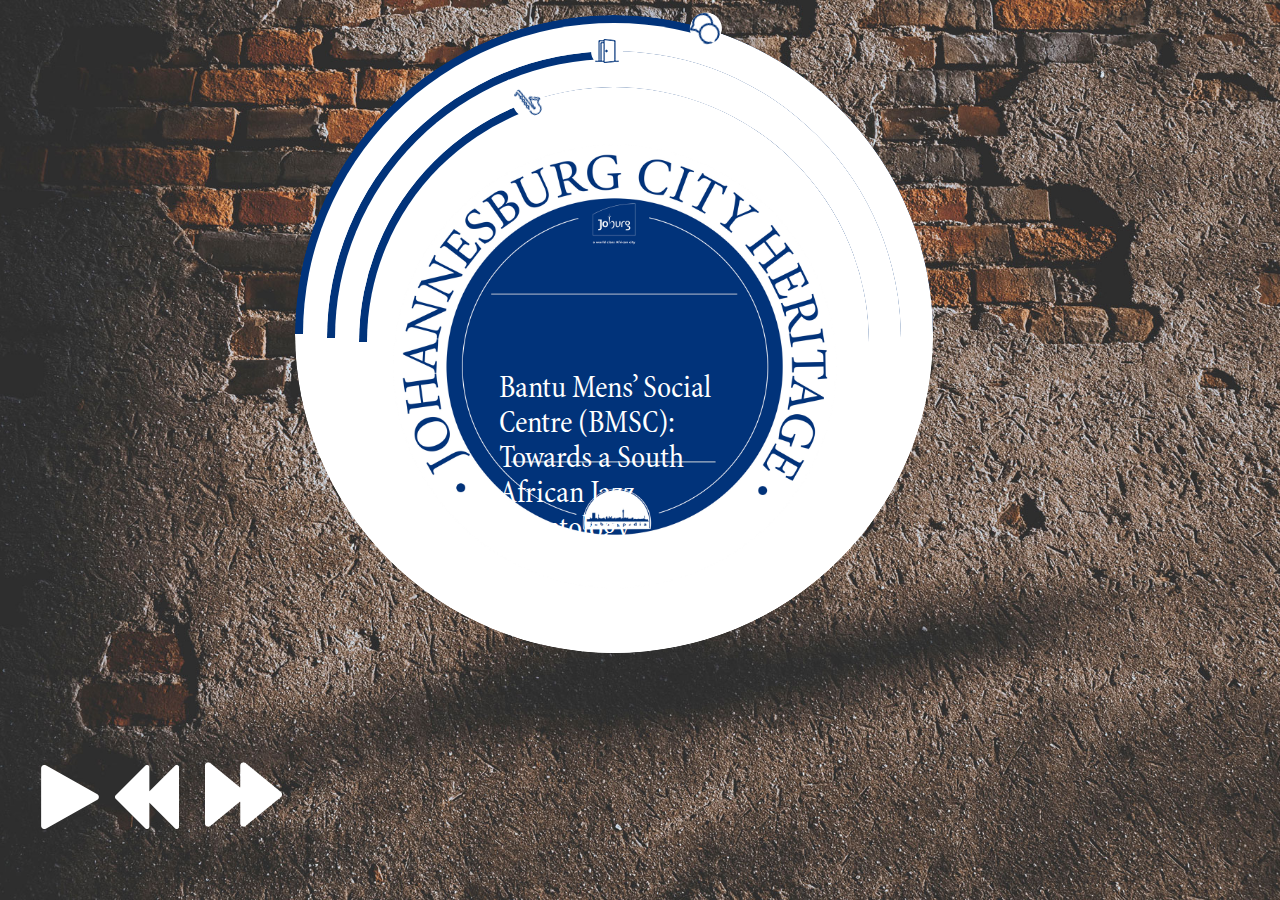
==== BMSC.html @ 6cd698eb "audio completed, mobile display completed" ====
<!DOCTYPE html>
<html lang="en">
<head>
    <meta charset="UTF-8">
    <meta name="viewport" content="width=device-width, initial-scale=1.0">
    <link href="plugins/roundslider.min.css" rel="stylesheet" />
    <link rel="stylesheet" href="css/style.css">
    <title>Bantu Mens’ Social Centre (BMSC) Project</title>
</head>
<body>

    <!-- TEXT BLOCK -->
    <div id="textBlock">
        <h1>Bantu Mens’ Social Centre (BMSC): Towards a South African Jazz Hauntology</h1>
        <p>
            <em>
            BANTU MENS’ SOCIAL CENTRE
            Opened in 1924 to provide recreational facilities for young black men, the BMSC became a great centre of cultural activity, frequented by intellectuals, artists, writers and emerging political leaders. Sporting events were held here, plays and concerts, and the annual Eisteddfod, which became a national event. In 1944, the Youth League of the African National Congress was founded here, which went on to transform the politics of the parent organization.
            </em>
        </p>

        <h1>Introduction</h1>
        <p>
            The deep blue enamel Johannesburg City Heritage plaque is installed next to a double-door on what seems to be the side of the hall. It was as quiet as it can get nowadays on the Saturday morning I found it, now within earshot of the Southern freeway overpass, within five years of the centenary of the BMSC’s opening. <br/> <br/>

            <img id="image1" class="textImages" src="assets/img/image1.jpg" alt="Bantu Men Front Door">
            
            The façade is in pretty good nick for a ninety-six-year-old, a black-and-tan fantasy in its own right, the two-tone brickwork punctuated by terracotta tiles that harmonise with the roofing. It was the more recent additions that appeared forlorn: the door handle dangled at angle dissonant to the symmetrical lines and arcs of the building; a broken office chair lay prone in dejected genuflection; the crumbling of the corner of a latter-day ramp for wheelchair access drew my eye to a concrete block that I later learnt is sometimes used to prop the door open or closed (probably because of that loose handle). The concrete turns out to be the remnant of a failed monument I also heard about later which was started in recent decades and then demolished. Now only the square footprint remains, covered by the kind of gravel that crunches underfoot on garden paths, carports, and graves. <br/> <br/>

            <img id="image2" class="textImages" src="assets/img/image2.JPG" alt="Bantu Mens’ Social Centre Image">
            
            <a href="assets/img/InventoryFormBMSC.pdf" target="_blank">The Immovable Heritage Inventory Form</a> provided by the city’s Directorate of Arts, Culture and Heritage that led to the installation of the blue plaque in 2015 reflects the patient, studious work of documenting what remains of such 20th century, inner-city sites of black culture and sociability that were forcibly removed during the late colonial and apartheid periods, and offers a more official assessment than my subjective musings: <br/> <br/>
        </p>

        <h1>Description</h1>
        <p>
            This is a handsome double-story brick building dating from the 1920s, distinguished by fine decorative brick-work. Much of the space is taken up by a large hall on the south side, with double volume spaces, and offices attached on the north side.  
        </p>

        <h1>State of Conservation:  </h1>
        <p>
            The brick facades and overall structure are well preserved. The interior has however been altered over the years, taking away much of the original character. The hall has lost its original timber floors (replaced by tiles), stage and other fittings.  Some of the original context has been lost, especially as the previous access to and from Eloff Street has in more recent years been closed off with a high wall. <br/> <br/>
            
            A Concise Historical Dictionary of Greater Johannesburg informs me that the name “Eloff” is a trace of the city’s Boer republican history: 
            Jan Eloff (1859-1939) participated in the First Anglo-Boer War (1880-1881) against Britain and subsequently became a clerk in the office of the State Attorney. In 1884 Eloff was appointed first civil commissioner of the South African Republic and obtained firsthand knowledge of the discovery of gold on the Witwatersrand. He accompanied Captain von Brandis to Johannesburg as public prosecutor and clerk. Eloff succeeded von Brandis as Mining Commissioner in November 1886 and held this post until the end of December 1892. Eloff Street, one of the earliest streets in the Central Business District, was named after him. <br/> <br/>

            The Heritage Inventory Form fleshes out some of the information condensed on the enamel plaque – since you can view the document yourself, I’ll omit those parts that are repeated:

        </p>

        <h1>Statement of Significance:	</h1>
        <p>
            From the late 1920s, the Bantu Mens’ Social Centre (BMSC) served as a lively centre of cultural activity for black men in the city, many of them forming the cultural elite, attracting and nurturing many outstanding intellectuals and artists. For decades, the segregation policies of successive white governments saw to it that the Bantu Mens’ Social Centre was virtually the only downtown facility for black people.  The BMSC looms large also in the annals of political history, as the birthplace of the ANC Youth League, which went on by the 1950s to inject a new militant energy into the ANC.”
            <br/> <br/>
        </p>

        <h1>History:  </h1>
        <p>
            The Bantu Men’s Social Centre was…founded by the Reverend Ray Phillips, an American missionary, together with other liberal minded blacks and whites.  The aim of the centre was to provide recreational facilities for young black men in the city.  The place was frequented by budding political leaders, writers, intellectuals, teachers and journalists.<br/> <br/>
            
            The BMSC developed into a lively venue, where meetings, lectures and debates were held, cultural events such as plays and concerts, as well as dances, weddings and sporting events. The hall served in the past as a famous concert venue, and hosted the annual Eisteddfod, or choral festival. In 1934 the Transvaal Eisteddfod became a national event, and renowned singers came to Johannesburg for several days of competitions at the BMSC. <br/> <br/>

            The facility was well funded, and had a branch library of the Carnegie Corporation, including an impressive collection of works by African American authors.  There was also a tennis court alongside the building. <br/> <br/>

            n 1932, playwright H.I.E. Dlomo and others formed the Bantu Dramatic Society at the BMSC, where they produced a series of productions for mixed African and white audiences, although with a limited following.  The Bantu Dramatic Society continued its efforts to promote literary drama at the BMSC in the 1940s.  <br/> <br/>
            
            On 24 February 1944, a group of young men (and one woman, Albertina Sisulu) met at Johannesburg’s Bantu Mens’ Social Centre at the south end of Eloff Street, where they were regular visitors.  Amongst them were the lawyer Anton Lembede, an aspirant lawyer, Nelson Mandela, teachers Oliver Tambo and A.P. Mda, and two estate agents, Walter Sisulu and David Bopape.  This young elite proceeded to form the African National Congress Youth League, which went on to inject militancy and radicalism into the ANC.   <br/> <br/>

            Membership of the BMSC declined in later years, probably as the Group Areas Act started to bite, and in 1971 the centre closed its doors.  The West Rand Administration Board moved into the building in 1973. Currently, the Johannesburg Metro Police occupy the building, part of a large complex that houses their headquarters.<br/> <br/>

            There is a particular pathos in finding the shell of the BMSC so well-preserved amidst the anomie of a precinct which many Johannesburg residents now know primarily as a place where one pays for traffic fines and licenses – a far cry from the kinds of transport that the site originally stood for. Hedged in by a grid of 1970s-style offices and barrack-like structures, the BMSC building today houses the anti-corruption unit that investigates internal illicit traffic within the JMPD. Superintendent Eugene Bezuidenhout dutifully consults with his seniors to arrange access for me to view the interior and kindly makes time in his schedule for my educational work, for which he expresses appreciation as he shows me around. The reading and meeting rooms described in the heritage plaque are today inscribed in the official civic register of “Batho Pele” (literally, “people first”, a public service campaign dating from the Mbeki Presidency). From the double-volume space in the interior, its period wooden railings still intact, one sees that all but one of the multiple entrances that led into the hall from the foyer have been boarded up. From within the hall, one is watched through glass from the first-floor offices in adjacent parts of the building. As we make our rounds, Sup. Bezuidenhout tells me: “When one works here at night, you can hear the hall”. His hands gesture next to his ears to an elusive presence.<br/> <br/>

            <img id="image3" class="textImages" src="assets/img/image3.jpg" alt="Bantu Mens’ Social Centre Image">

            What do traffic investigators and officials hear when their acoustic awareness is heightened as the white noise of ambient traffic subsides and the hall becomes a nocturnal resonating chamber adjoining their offices through boarded-up entrances and partially painted-over glass partitions? Is it just the sounds of their own voices and utilitarian office clatter? Or does the hall perhaps echo more than the physical present, disfigured though the original acoustics may have become due to the alterations mentioned in the city’s conservation report? Might any spectral music remain in these resonances? <br/> <br/>

            I am reading this essay to you in the hall on an August afternoon in 2020, the sounds of my voice resonating in this space so as to inscribe its sonic materiality in my reflection on what lasts of the BMSC, and also what is lost. You can turn the concentric dials around the blue plaque on your screen to adjust the relationships between three audio sources, each with their own spatiality and temporality: you can adjust the volume of the sound of my voice, or mute it entirely and follow the text; likewise, you can foreground or background the simultaneous ambient resonance of the hall – the properties of which contemporary workers in the rest of the building are periodically aware; and thirdly, you can adjust the volume of the recording by local jazz icon Zakes Nkosi named after the “BMSC”, recorded in 1959, probably in a studio nearby rather than in the hall itself. If you like, you can scroll down within the inner blue plaque for the written text of this essay, where you can rewind or fast-forward, and where you can also find the references and acknowledgements as well as some of the primary sources archived. It’s your choice, then, whether you’d like to treat the blue plaque on your screen, now repurposed as a digital icon, as a monument, or a dial, or a portal, as the handle of a scroll, or perhaps (as has happened since the phonograph captured that most ephemeral of traces, sound, on wax) in ways that I and the web developers who have ably assisted me haven’t anticipated.

        </p>

        <h1>On listening, sociality and resonance</h1>
        <p>
            This essay extends my long-term interest in how practices of listening, aurality and their attendant ways of knowing have shaped public and private experiences of Johannesburg and elsewhere. In my research regarding the practices of often-overlooked jazz appreciation societies in and around Gauteng, I have argued that it is possible to discern “ghostly social auras” in at least some of the ways in which these listening collectives have sustained vernacular jazz sociability, largely below the threshold of official public culture, across the late apartheid era and into the current dispensation. I’ve been drawn to understand how, despite their ephemerality amidst the systemic segregatory violence of forced removals and the evacuation and destruction of sites that symbolised the claims of black citizens to the city, elements of Johannesburg’s iconic jazz cultures of the mid-20th century have lasted in the socio-musical practices of latter-day listening societies. Though the BMSC has not, to my knowledge, been a site of jazz appreciation activity since its closure as a music venue, there is reason to conjecture that Johannesburg’s jazz cultures have sonic afterlives that extend across ruptures in the city's history and have travelled elsewhere, where they were sustained through the long night of high apartheid. Though the BMSC was silenced as a site of musical and other forms of heightened sociability, the practices which it housed were not. Though scholarship on this topic is limited, other writers agree that there are grounds to find continuities across space and time – in short, resonances – with some sustained manifestations of local jazz culture that can still be found, even in quite far-flung places.<br/> <br/>
            
            A further point of reference is John Mowitt’s generative explorations of modes of inquiry that are grounded in aural experience. Mowitt invites us to revisit some of the central concepts of critical theory and consider the limitations of their visual biases. For example, what would it entail, Mowitt challenges us to consider, to account for the “systemic imperfections” that characterise the relation between a text and a practice if it does not merely reflect the circumstances of its emergence but echoes them? The time lag between those events and the present renders it more appropriate to conceive of the relationship between a historical event and the work of historiography as an echo, as an attempt to hear a time departed over again, than a relationship framed as a form of synchronic visual mirroring. At a workshop which Mowitt attended in, I happened to use the verb “resonate” and he prompted me to reflect on its affordances, something I started to do in a recent piece of writing that I’m elaborating here, given the possibility that an online piece can work with resonance as one of its material and sensory properties.
            <br/> <br/>

            It turns out that the notion of resonance has a long history in Western thought, across the arts and the sciences. Veit Erlmann, a scholar who has written extensively about the global reverberations of South African choral musics, has traced the ways in which the notion of resonance “has become part of a rich metaphorology that seeks to replace the binaries of structuralist thought with a notion of discourse that is diametrically opposed to a distancing and objectifying form of knowledge.” In his understanding, conflicting interpretations of resonance “shed new light on contemporary debates about the precarious interrelations between sound, aurality, cognition, subjectivity, and embodiment, and their broader significance for a cultural critique of modernity”. In speaking of resonances, we may sense, then, correspondences that reach across space and possible time that are not explicable in terms of direct, mechanical causality but which stand in a kind of sympathetic – or unsympathetic – vibration with one another. <br/> <br/>

            In attending to remnants of the city’s cultural infrastructure and their repurposed afterlives, I am interested in holding in mind the ephemerality of practices of listening and those few physical sites that remain of infrastructures for listening that survived apartheid. This raises questions about whether and how these spaces that the contemporary city often forgets relate to contemporary efforts to memorialise the past in official, authorised heritage discourse and practice. I’m exploring how listening to these spaces and for their histories might effectively be engaged using sounds, words and images, while prioritising auditory modes of attention that are seldom conveyable in the conventional journal article. In the process, I’m of course experimenting with ways to enable readers to be active and critical listeners.<br/> <br/>
            
            Though scholarship is relatively scant on the conditions that created the BMSC nearly a century ago and shaped its apogee and decline over the subsequent half-century, it is clear that its story as a site of black cultural achievement and, later, socio-political activism is simultaneously a story of attempts to control and contain black aspirations and claims to the city. The gradual smothering under apartheid of everything the centre represented came after decades of liberal paternalism, but a competing form of white supremacy. But it remains important to consider how the so-called black liberals who collaborated with certain whites in the establishment and subsequent development of the centre understood their own roles and chose among the options deemed to be available at the time. Rights to full citizenship were often the subtext to the pursuit of artistic excellence among what the more recent heritage documents quoted earlier repeatedly refer to as a repressed black “elite”. Precarious as this African middle class might have been, it existed in contradistinction to the working populations associated with the mining hostels and the underclasses that endured life in the so-called slumyards of Johannesburg, themselves both distinct crucibles of urban cultural encounter that were relatively removed from the social circle that frequented the BMSC. Moreover, the centre wore its gendered, indeed patriarchal and heteronormative, designation on its sleeve, eliding the extent to which the generation of musicians, choristers and audiences who were associated with it included countless women – several, like music teacher and ensemble leader Emily Motsieloa, in leading roles.<br/> <br/>

            Membership of the BMSC declined in later years, probably as the Group Areas Act started to bite, and in 1971 the centre closed its doors.  The West Rand Administration Board moved into the building in 1973. Currently, the Johannesburg Metro Police occupy the building, part of a large complex that houses their headquarters.<br/> <br/>

        </p>

        <h1>Towards a South African Jazz Hauntology</h1>
        <p>
            In his late book Spectres of Marx (1993) deconstructivist French philosopher Jacques Derrida coined the term “hauntology” (an articulation of haunting with ontology) to refer to the ghostly return or persistence of elements from the past. The notion has since been taken up in several artistic fields, notably giving rise to a category of music, if not a genre, that evokes cultural memory and the aesthetics of the past. Musicians associated with the trend explore ideas related to temporal disjunction, retrofuturism and the persistence of the past, often foregrounding the sonic qualities of outmoded recording technologies. Though hauntology in music has been associated with a largely British following since the turn of the millennium, in moving to close with a piece of recorded music, I’m giving a nod to the hauntologists as I reflect on what it means to revisit a 1959 recording by Isaac Zakes Nkosi from Alexandra township, whose album titled Our Kind of Jazz made him one of the key figures in the establishment of the style ambiguously described as mbaqanga. In a multiply mediated chain of sonic reproductions via the present online medium, thanks to help from the country’s leading discographer of South African popular music, Rob Allingham, I’m able to share my iPhone’s recording of him playing his period recording of Bra Zakes playing his own composition, “BMSC”. After the crackle as the stylus kisses the vinyl, the jaunty wail of Bra Zakes’ alto sax is in the front of the mix, with a strummed banjo accompaniment and the drum kit remaining in the background throughout. After warming up over a twelve-bar intro that presents the unassuming proto-theme, the melody ascends and unfurls like a ribbon in an August wind across the mine dumps. Over the course of three choruses, it fluidly avoids literal restatement, swinging its way across bar lines and phrases and flexing the alto’s range. Terse at times, Bra Zakes deliberately paces his declamations, underscoring his melodic chops by contrast. And then, most dramatically, he works up to a climactic architectonic apex, holding a single joyful cry over from the second into the third chorus over no less than ten bars. Is it the sound of a jazz musician holding his breath and eulogising the BMSC? However we answer that question, the last word for now goes to Bra Zakes.<br/> <br/>
        </p>

        <h1>Acknowledgements</h1>
        <p>
            The author conveys sincere thanks to Eric Itzkin, Superintendent Eugene Bezuidenhout, Rob Allingham, Andrei van Wyk, Andrea Hayes, Tegan Bristow, Ruth Sacks, Naadira Patel and the other members of the collective that has animated the Johannesburg Lasts project.<br/> <br/>
        </p>

        <h1>Endnotes and references</h1>
        <p>
        </p>
    </div>
    
    <!-- AUDIO SLIDERS -->
    <div class="sliderOne" id="appearance1"></div>
    <div class="sliderTwo" id="appearance2"></div>
    <div class="sliderThree" id="appearance3"></div>

    <!-- AUDIO CONTROLS -->
    <img id="playPause" class="audioControls" src="assets/img/play.png" alt="play or pause audio">
    <img id="fastForward" class="audioControls" src="assets/img/fastforward.png" alt="fast forward audio">
    <img id="rewind" class="audioControls" src="assets/img/rewind.png" alt="rewind audio">

    <!-- PLAQUE BACKGROUND -->
    <img id="plaque" src="assets/img/plaque2.png" alt="Bantu Men's Social Center Johannesburg Plaque">

    <!-- BRICKBACKGROUND -->
    <div class="brickBackground"></div>
    
<script src="https://code.jquery.com/jquery-3.2.1.js"></script>
<script src="plugins/roundslider.min.js"></script>
<script src="js/script.js"></script>
</body>
</html>
---- plugins/roundslider.min.css ----
/*! roundSlider v1.6.1 | (c) 2015-2020, Soundar | MIT license | http://roundsliderui.com/licence.html */
.rs-ie,
.rs-edge,
.rs-handle {
    -ms-touch-action: none;
    touch-action: none;
}
.rs-control {
    position: relative;
    outline: 0 none;
}
.rs-container {
    position: relative;
}
.rs-control *,
.rs-control *:before,
.rs-control *:after {
    -webkit-box-sizing: border-box;
    box-sizing: border-box;
}
.rs-animation .rs-transition {
    transition: all 0.5s linear 0s;
}
.rs-bar {
    -webkit-transform-origin: 100% 50%;
    -ms-transform-origin: 100% 50%;
    transform-origin: 100% 50%;
}
.rs-control .rs-split .rs-path,
.rs-control .rs-overlay1,
.rs-control .rs-overlay2 {
    -webkit-transform-origin: 50% 100%;
    -ms-transform-origin: 50% 100%;
    transform-origin: 50% 100%;
}
.rs-control .rs-overlay {
    -webkit-transform-origin: 100% 100%;
    -ms-transform-origin: 100% 100%;
    transform-origin: 100% 100%;
}
.rs-rounded .rs-seperator,
.rs-split .rs-path {
    -webkit-background-clip: padding-box;
    background-clip: padding-box;
}
.rs-disabled {
    opacity: 0.35;
}
.rs-inner-container {
    height: 100%;
    width: 100%;
    position: absolute;
    top: 0;
    overflow: hidden;
}
.rs-control .rs-quarter div.rs-block {
    height: 200%;
    width: 200%;
}
.rs-control .rs-half.rs-top div.rs-block,
.rs-control .rs-half.rs-bottom div.rs-block {
    height: 200%;
    width: 100%;
}
.rs-control .rs-half.rs-left div.rs-block,
.rs-control .rs-half.rs-right div.rs-block {
    height: 100%;
    width: 200%;
}
.rs-control .rs-bottom .rs-block {
    top: auto;
    bottom: 0;
}
.rs-control .rs-right .rs-block {
    right: 0;
}
.rs-block.rs-outer {
    border-radius: 1000px;
}
.rs-block {
    height: 100%;
    width: 100%;
    display: block;
    position: absolute;
    top: 0;
    overflow: hidden;
    z-index: 3;
}
.rs-block .rs-inner {
    border-radius: 1000px;
    display: block;
    height: 100%;
    width: 100%;
    position: relative;
}
.rs-overlay {
    width: 50%;
}
.rs-overlay1,
.rs-overlay2 {
    width: 100%;
}
.rs-overlay,
.rs-overlay1,
.rs-overlay2 {
    position: absolute;
    background-color: #fff;
    z-index: 3;
    top: 0;
    height: 50%;
}
.rs-bar {
    display: block;
    position: absolute;
    bottom: 0;
    height: 0;
    z-index: 10;
}
.rs-bar.rs-rounded {
    z-index: 5;
}
.rs-bar .rs-seperator {
    height: 0;
    display: block;
    float: left;
}
.rs-bar:not(.rs-rounded) .rs-seperator {
    border-left: none;
    border-right: none;
}
.rs-bar.rs-start .rs-seperator {
    border-top: none;
}
.rs-bar.rs-end .rs-seperator {
    border-bottom: none;
}
.rs-bar.rs-start.rs-rounded .rs-seperator {
    border-radius: 0 0 1000px 1000px;
}
.rs-bar.rs-end.rs-rounded .rs-seperator {
    border-radius: 1000px 1000px 0 0;
}
.rs-full .rs-bar,
.rs-half .rs-bar {
    width: 50%;
}
.rs-half.rs-left .rs-bar,
.rs-half.rs-right .rs-bar,
.rs-quarter .rs-bar {
    width: 100%;
}
.rs-full .rs-bar,
.rs-half.rs-left .rs-bar,
.rs-half.rs-right .rs-bar {
    top: 50%;
}
.rs-bottom .rs-bar {
    top: 0;
}
.rs-half.rs-right .rs-bar,
.rs-quarter.rs-right .rs-bar {
    right: 100%;
}
.rs-handle.rs-move {
    cursor: move;
}
.rs-readonly .rs-handle.rs-move {
    cursor: default;
}
.rs-classic-mode .rs-path {
    display: block;
    height: 100%;
    width: 100%;
}
.rs-split .rs-path {
    border-radius: 1000px 1000px 0 0;
    overflow: hidden;
    height: 50%;
    position: absolute;
    top: 0;
    z-index: 2;
}
.rs-control .rs-svg-container {
    display: block;
    position: absolute;
    top: 0;
}
.rs-control .rs-bottom .rs-svg-container {
    top: auto;
    bottom: 0;
}
.rs-control .rs-right .rs-svg-container {
    right: 0;
}
.rs-tooltip {
    position: absolute;
    cursor: default;
    border: 1px solid transparent;
    z-index: 10;
}
.rs-full .rs-tooltip {
    top: 50%;
    left: 50%;
}
.rs-bottom .rs-tooltip {
    top: 0;
}
.rs-top .rs-tooltip {
    bottom: 0;
}
.rs-right .rs-tooltip {
    left: 0;
}
.rs-left .rs-tooltip {
    right: 0;
}
.rs-half.rs-top .rs-tooltip,
.rs-half.rs-bottom .rs-tooltip {
    left: 50%;
}
.rs-half.rs-left .rs-tooltip,
.rs-half.rs-right .rs-tooltip {
    top: 50%;
}
.rs-tooltip .rs-input {
    outline: 0 none;
    border: none;
    background: transparent;
}
.rs-tooltip-text {
    font-family: verdana;
    font-size: 13px;
    border-radius: 7px;
    text-align: center;
    color: inherit;
}
.rs-tooltip.rs-edit {
    padding: 5px 8px;
}
.rs-tooltip.rs-hover,
.rs-tooltip.rs-edit:hover {
    border: 1px solid #aaa;
    cursor: pointer;
}
.rs-readonly .rs-tooltip.rs-edit:hover {
    border-color: transparent;
    cursor: default;
}
.rs-tooltip.rs-center {
    margin: 0px !important;
}
.rs-half.rs-top .rs-tooltip.rs-center,
.rs-half.rs-bottom .rs-tooltip.rs-center {
    transform: translate(-50%, 0);
}
.rs-half.rs-left .rs-tooltip.rs-center,
.rs-half.rs-right .rs-tooltip.rs-center {
    transform: translate(0, -50%);
}
.rs-full .rs-tooltip.rs-center {
    transform: translate(-50%, -50%);
}
.rs-tooltip.rs-reset {
    margin: 0px !important;
    top: 0px !important;
    left: 0px !important;
}
/* .rs-handle { */
    /* border-radius: 1000px; */
    /* outline: 0 none; */
    /* float: left; */
/* } */
/* .rs-handle.rs-handle-square {
    border-radius: 0;
}
.rs-handle-dot {
    border: 1px solid #aaa;
    padding: 6px;
}
.rs-handle-dot:after {
    display: block;
    content: "";
    border: 1px solid #aaa;
    height: 100%;
    width: 100%;
    border-radius: 1000px;
} */
.rs-seperator {
    border: 1px solid #aaa;
}
.rs-border {
    border: 1px solid #aaa;
}
.rs-path-color {
    background-color: #fff;
}
.rs-range-color {
    background-color: #54bbe0;
}
.rs-bg-color {
    background-color: #fff;
}
.rs-handle {
    background-color: #838383;
}
.rs-handle-dot {
    background-color: #fff;
}
.rs-handle-dot:after {
    background-color: #838383;
}
.rs-path-inherited .rs-path {
    opacity: 0.2;
}
.rs-svg-mode .rs-path {
    stroke: #fff;
}
.rs-svg-mode .rs-range {
    stroke: #54bbe0;
}
.rs-svg-mode .rs-border {
    stroke: #aaa;
}
---- css/style.css ----
@font-face {
    font-family: minionFont;
    src: url(../assets/fonts/MinionCondensed.otf);
  }

body, html 
{
    height: 100%;
    overflow: hidden;
    padding: 0;
    margin: 0;
}

#overlay
{
  display: none;
}
  
.brickBackground 
{
    background-image: url("../assets/img/brickBackground.jpg");
    height: 100%;
    background-position: center;
    background-repeat: no-repeat;
    background-size: cover;
    z-index: 1;
}

#plaque
{
  width: 35vw;
  height: auto;
  position: absolute;
  left: 30.5vw;
  top: 16vh;
  z-index: 6;
}

#textBlock
{
    width: 18vw;
    height: 21vh;
    z-index: 10;
    position: absolute;
    top: 39vh;
    left: 39vw;
    overflow-y: scroll;
    overflow-x: hidden;
    color: white;
}

h1
{
    font-family: minionFont;
    font-weight: 500;
    color: white;
}

p
{
    font-family: minionFont;
    font-weight: 100;
    color: white;
}

a
{
    color: white;
}

.textImages
{
    width: 15vw;
    height: auto;
    margin: 35px;
}

.audioControls
{
  position: absolute;
  width: 5vw;
  height: 5vw;
}

.audioControls:hover
{
  cursor: pointer;
}

#playPause
{
  top: 85vh;
  left: 3vw;
}

#rewind
{
  top: 85vh;
  left: 9vw;
}

#fastForward
{
  top: 84vh;
  left: 16vw;
  width: 6vw;
  height: auto;
}
/* -----------------Scroll Bar Inside Text Box---------------*/

::-webkit-scrollbar {
    width: 3px;
  }
  ::-webkit-scrollbar-track {
    background: #01337A;
  }
  ::-webkit-scrollbar-thumb {
    background: white;
  }
  ::-webkit-scrollbar-thumb:hover {
    background: white;
  }

/* -----------------Scroll Bar Inside Text Box---------------*/

.sliderOne
{
  position: absolute;
  left: 23vw;
  top: 1.5vh;
  z-index: 4;
}

.sliderTwo
{
  position: absolute;
  left: 25.5vw;
  top: 5.5vh;
  z-index: 5;
}

.sliderThree
{
  position: absolute;
  left: 28vw;
  top: 9.5vh;
  z-index: 6;
}


#appearance1 .rs-range-color  {
  background-color: #01337A;
}
#appearance1 .rs-handle:after  {
  background-color: #000000;

}
#appearance1 .rs-handle{
  width: 2.5vw !important;
  height: 2.5vw !important;
  background-image: url("../assets/img/chat3.png") !important;
  background-repeat: no-repeat;
  background-position: center;
  transform: rotate(-90deg);
  border-radius: 1000px;
  outline: 0 none;
  margin: -9px 0px 0px -15px !important;
}
#appearance1 .rs-border  {
  border-color: rgba(0, 0,0, 0);
}

#appearance2 .rs-range-color  {
  background-color: #01337A;
}
#appearance2 .rs-handle:after  {
  background-color: rgba(0, 0,0, 0);
}
#appearance2 .rs-border  {
  border-color: rgba(0, 0,0, 0);
}
#appearance2 .rs-handle{
  width: 2.5vw !important;
  height: 2.5vw !important;
  background-image: url("../assets/img/door3.png") !important;
  background-repeat: no-repeat;
  background-position: center;
  transform: rotate(-90deg);
  border-radius: 1000px;
  outline: 0 none;
  margin: -9px 0px 0px -15px !important;
}

#appearance3 .rs-range-color  {
  background-color: #01337A;
}
#appearance3 .rs-handle:after  {
  background-color: #000000;
}
#appearance3 .rs-border  {
  border-color: rgba(0, 0,0, 0);
}
#appearance3 .rs-handle{
  width: 2.5vw !important;
  height: 2.5vw !important;
  background-image: url("../assets/img/saxophone3.png") !important;
  background-repeat: no-repeat;
  background-position: center;
  transform: rotate(-90deg);
  border-radius: 1000px;
  outline: 0 none;
  margin: -9px 0px 0px -15px !important;
}

.rs-tooltip-text
{
  display: block;
}

.rs-bg-color {
  background-color: #FFF;
}

#appearance1 .rs-container
{
  width: 50vw !important;
  height: 50vw !important;
}

#appearance2 .rs-container
{
  width: 45vw !important;
  height: 45vw !important;
}

#appearance3 .rs-container
{
  width: 40vw !important;
  height: 40vw !important;
}

@media only screen and (max-width: 1200px) {

  #overlay
  {
    position: fixed; /* Sit on top of the page content */
    display: block; /* Hidden by default */
    width: 100%; /* Full width (cover the whole page) */
    height: 100%; /* Full height (cover the whole page) */
    top: 0;
    left: 0;
    right: 0;
    bottom: 0;
    background-color: rgba(0,0,0,0.99); /* Black background with opacity */
    z-index: 50; /* Specify a stack order in case you're using a different order for other elements */
  }

}
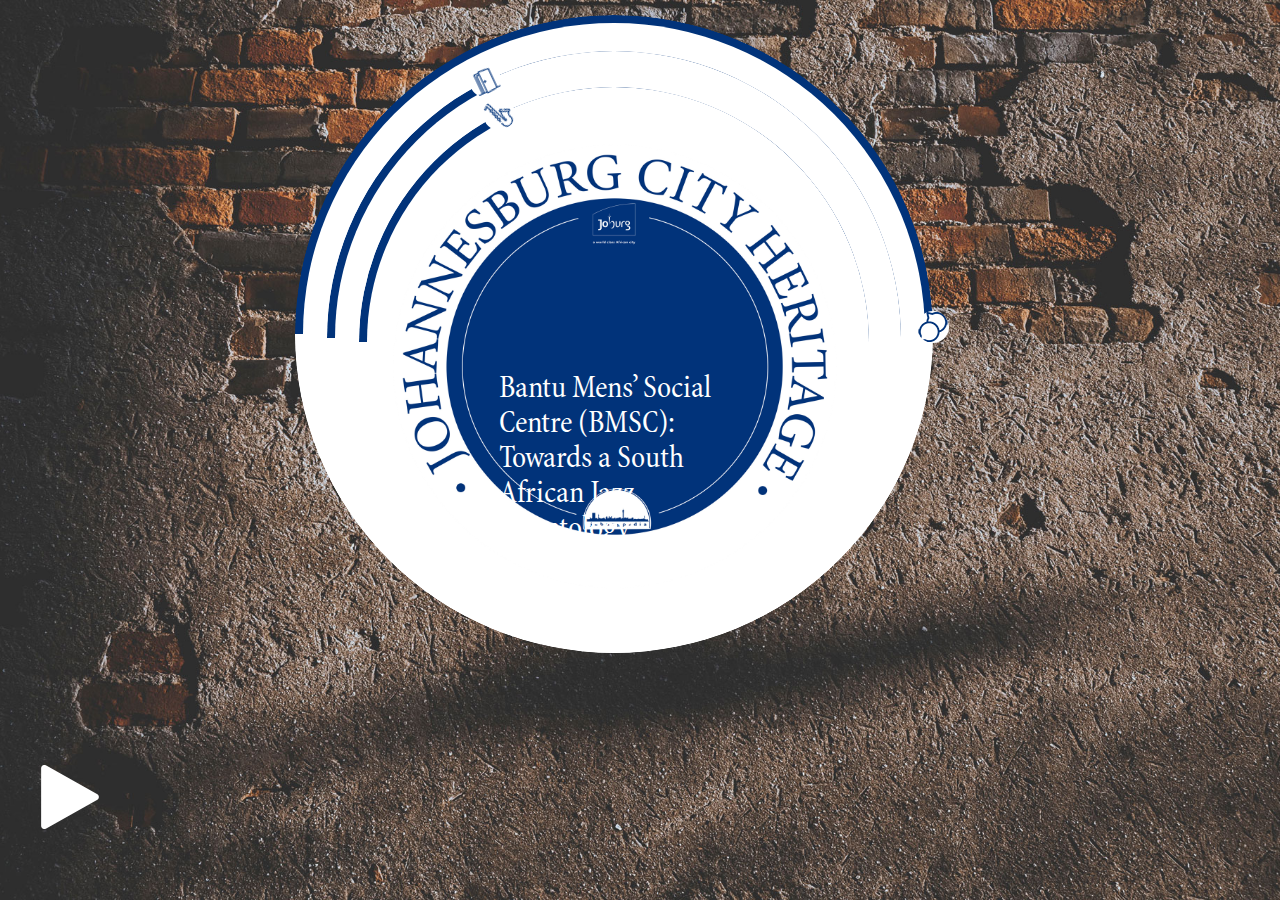
==== commit 10d6e256: "adjusted sliders + volume" ====
--- a/BMSC.html
+++ b/BMSC.html
@@ -4,8 +4,9 @@
     <meta charset="UTF-8">
     <meta name="viewport" content="width=device-width, initial-scale=1.0">
     <link href="plugins/roundslider.min.css" rel="stylesheet" />
+    <link rel="shortcut icon" type="image/x-icon" href="assets/img/tabLogo.png" />
     <link rel="stylesheet" href="css/style.css">
-    <title>Bantu Mens’ Social Centre (BMSC) Project</title>
+    <title>Bantu Mens’ Social Centre</title>
 </head>
 <body>
 
@@ -117,11 +118,11 @@
 
     <!-- AUDIO CONTROLS -->
     <img id="playPause" class="audioControls" src="assets/img/play.png" alt="play or pause audio">
-    <img id="fastForward" class="audioControls" src="assets/img/fastforward.png" alt="fast forward audio">
-    <img id="rewind" class="audioControls" src="assets/img/rewind.png" alt="rewind audio">
+    <!-- <img id="fastForward" class="audioControls" src="assets/img/fastforward.png" alt="fast forward audio">
+    <img id="rewind" class="audioControls" src="assets/img/rewind.png" alt="rewind audio"> -->
 
     <!-- PLAQUE BACKGROUND -->
-    <img id="plaque" src="assets/img/plaque2.png" alt="Bantu Men's Social Center Johannesburg Plaque">
+    <img id="plaque" src="assets/img/plaque3.png" alt="Bantu Men's Social Center Johannesburg Plaque">
 
     <!-- BRICKBACKGROUND -->
     <div class="brickBackground"></div>
--- a/css/style.css
+++ b/css/style.css
@@ -72,7 +72,7 @@
 {
     width: 15vw;
     height: auto;
-    margin: 35px;
+    margin: 15px;
 }
 
 .audioControls
